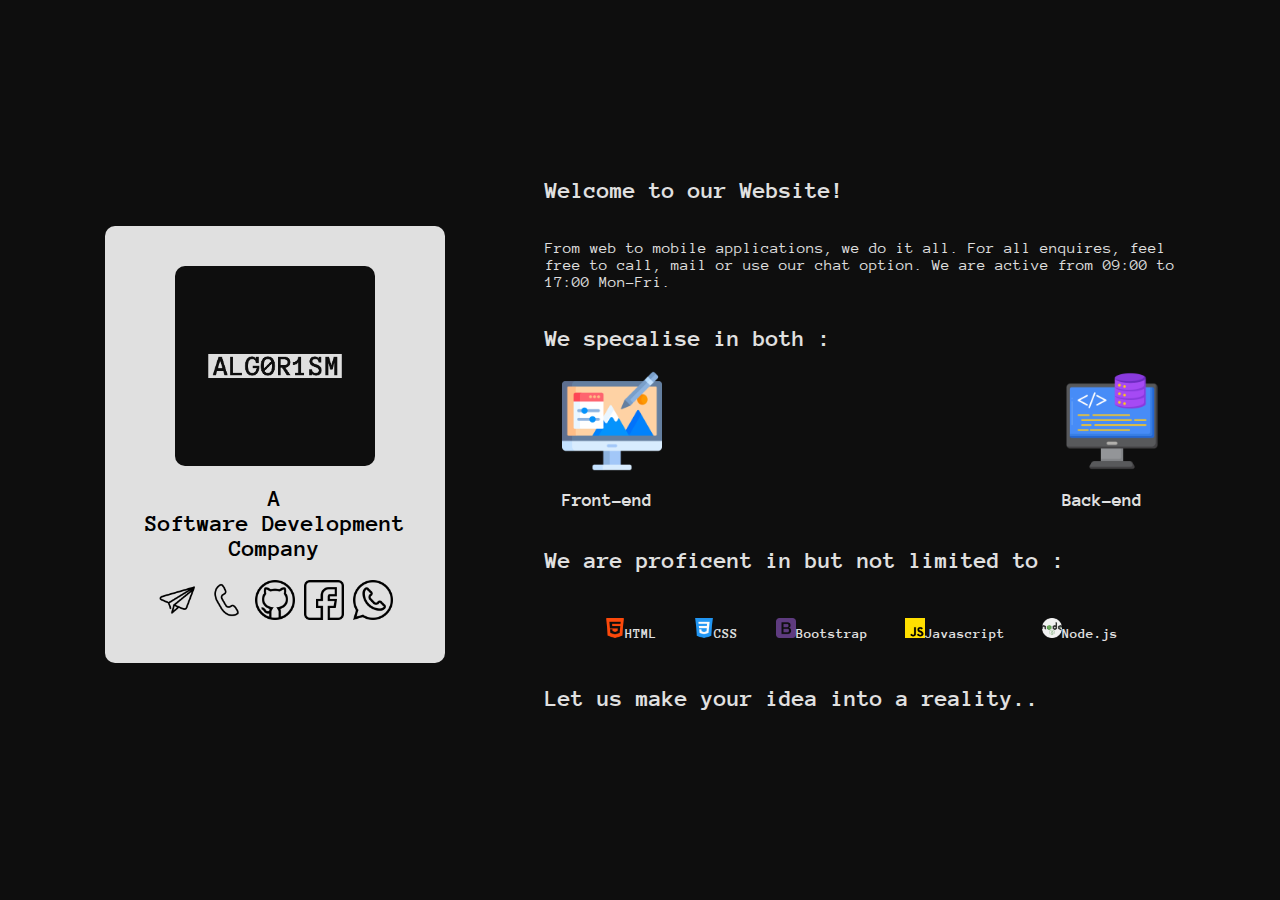
==== index.html @ 5c298fd6 "fix style.css references and create placeholders" ====
<!DOCTYPE html>
<html>

    <head>
        <meta charset="utf-8">
        <title>DEV | AG0R1SM</title>
        <link rel="stylesheet" href="style.css">
        <link rel="icon" href="img/favicon.ico">
        <link rel="preconnect" href="https://fonts.googleapis.com">
        <link rel="preconnect" href="https://fonts.gstatic.com" crossorigin>
        <link rel="preconnect" href="https://fonts.googleapis.com">
        <link rel="preconnect" href="https://fonts.gstatic.com" crossorigin>
        <link href="https://fonts.googleapis.com/css2?family=Anonymous+Pro&display=swap" rel="stylesheet">
    </head>

    <body>
        <div id="fb-root"></div>
        <div id="fb-customer-chat" class="fb-customerchat"></div>
        <script>
            var chatbox = document.getElementById('fb-customer-chat');
            chatbox.setAttribute("page_id", "110375318497645");
            chatbox.setAttribute("attribution", "biz_inbox");
        </script>
        <script>
            window.fbAsyncInit = function() {
                FB.init({
                xfbml            : true,
                version          : 'v15.0'
                });
            };
            (function(d, s, id) {
                var js, fjs = d.getElementsByTagName(s)[0];
                if (d.getElementById(id)) return;
                js = d.createElement(s); js.id = id;
                js.src = 'https://connect.facebook.net/en_GB/sdk/xfbml.customerchat.js';
                fjs.parentNode.insertBefore(js, fjs);
            }(document, 'script', 'facebook-jssdk'));
        </script>
        <div id="top-container" class="container">
            <div id="left-section">
                <img id="logo" src="img/logo.png" alt="Logo">
                <h2 id="heading-text">A<br>Software Development<br>Company</h2>
                <div id="contact-bar">
                    <a href="mailto:dev@alg0r1sm.com"><img class="contact-bar-icon" src="img/mail.png" alt="E-Mail"></a>
                    <a href="tel:+443301222187"><img class="contact-bar-icon" src="img/call.png" alt="Call"></a>
                    <a href="https://github.com/alg0r1sm"><img class="contact-bar-icon" src="img/github.png" alt="GitHub"></a>
                    <a href="https://facebook.com/alg0r1sm"><img class="contact-bar-icon" src="img/facebook.png" alt="Facebook"></a>
                    <a href="https://wa.me/message/VGFAPAFAGK7PE1"><img class="contact-bar-icon" src="img/whatsapp.png" alt="Whatsapp"></a>
                </div>
            </div>
            <div id="right-section">
                <h2>Welcome to our Website!</h2>
                <p>From web to mobile applications, we do it all. For all enquires, feel free to call, mail or use our chat option. We are active from 09:00 to 17:00 Mon-Fri.</p>
                <h2>We specalise in both : </h2>
                <div id="frontend-backend">
                    <div id="frontend">
                        <img class="frontend-backend-icon" src="img/frontend.png" alt="Frontend">
                        <h3 class="frontend-backend-text">Front-end</h3>
                    </div>
                    <div id="backend">
                        <img class="frontend-backend-icon" src="img/backend.png" alt="Backend">
                        <h3 class="frontend-backend-text">Back-end</h3>
                    </div>
                </div>
                <h2>We are proficent in but not limited to : </h2>
                <ul id="skill-list">
                        <li class="skill-list-item"><span><img class="list-icon" src="img/html.png" alt="HTML"></span>HTML</li>
                        <li class="skill-list-item"><span><img class="list-icon" src="img/css.png" alt="CSS"></span>CSS</li>
                        <li class="skill-list-item"><span><img class="list-icon" src="img/bootstrap.png" alt="Bootstrap"></span>Bootstrap</li>
                        <li class="skill-list-item"><span><img class="list-icon" src="img/javascript.png" alt="JS"></span>Javascript</li>
                        <li class="skill-list-item"><span><img class="list-icon" src="img/nodejs.png" alt="Node.js"></span>Node.js</li>
                </ul>
                <h2>Let us make your idea into a reality..</h2>
            </div>
        </div>
    </body>

</html>
---- style.css ----
body {
    background-color: #0E0E0E;
    font-family: 'Anonymous Pro', monospace;
}

.container {
    
}

#top-container {
    align-items: center;
    display: flex;
    flex-direction: row;
    height: 97vh;
    justify-content: center;
    width: 99vw;
}

#left-section {
    align-items: center;
    background-color: #E0E0E0;
    border-radius: 10px;
    display: flex;
    flex-direction: column;
    padding: 40px;
    text-align: center;
}

#logo {
    border-radius: 10px;
    max-width: 200px;
}

#heading-text {
    
}

#contact-bar {

}

.contact-bar-icon {
    max-width: 40px;
}

#right-section {
    color: #E0E0E0;
    display: flex;
    flex-direction: column;
    margin: 0 0 0 100px;
    width: 50%;
}

#frontend-backend {
    display: flex;
    flex-direction: row;
    justify-content: center;
}

.frontend-backend-icon {
    width: 100px;
}

.frontend-backend-text {
    
}

#frontend {
    display: flex;
    flex-direction: column;
    padding: 0 200px 0 0;
    
}

#backend {
    display: flex;
    flex-direction: column;
    padding: 0 0 0 200px;
}

#skill-list {
    align-items: center;
    display: flex;
    flex-direction: row;
    margin: 0;
    align-items: center;
    justify-content: center;
    margin: 0;
    margin-block: 0;
    padding: 1%;
}

.list-icon {
    width: 20px;
}

.skill-list-item {
    color: #E0E0E0;
    display: block;
    flex-direction: column;
    font-size: 90%;
    font-weight: 600;
    padding: 3%;
    text-align: center;
    width: fit-content;
}
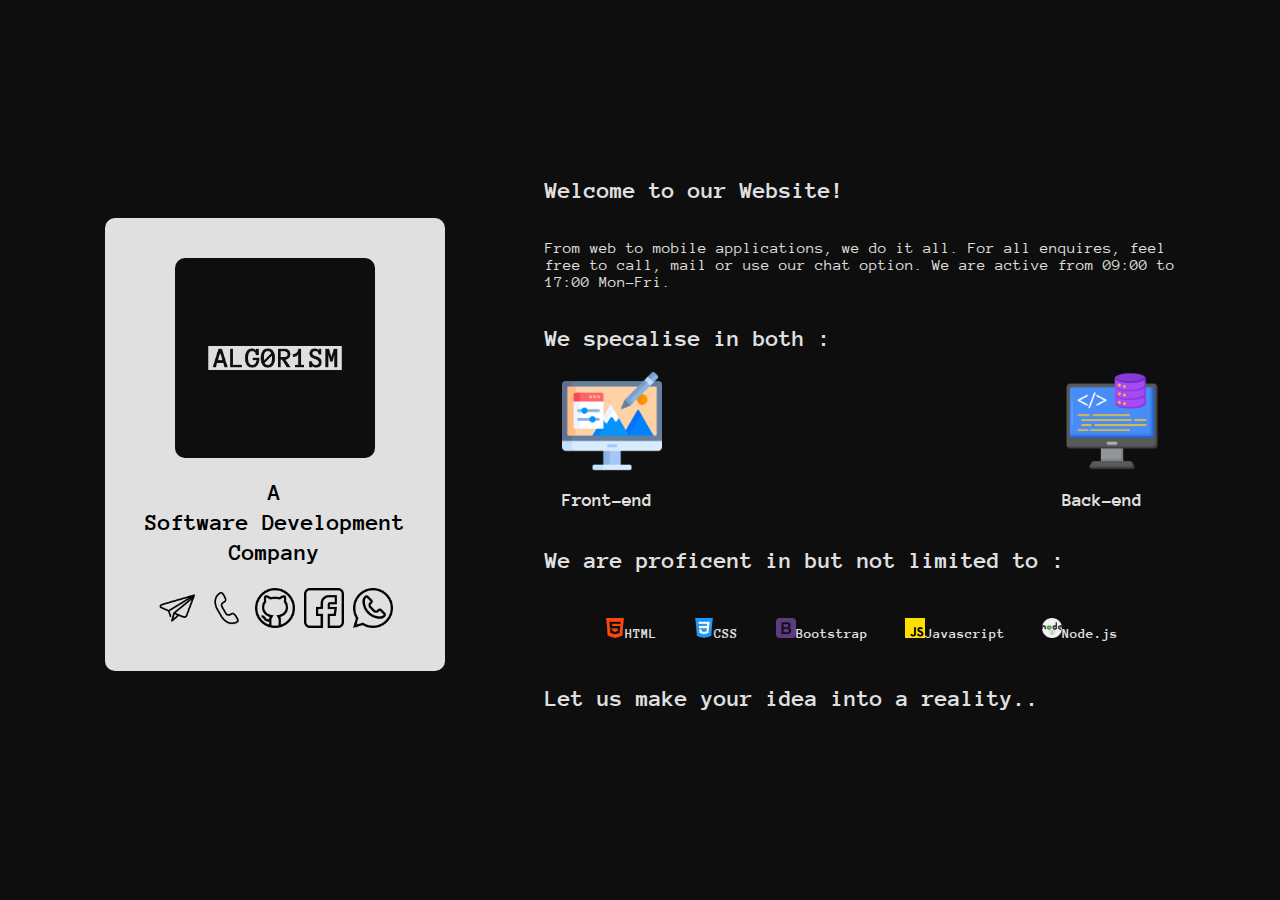
==== commit 6bce69f3: "fix empty rulesets" ====
--- a/index.html
+++ b/index.html
@@ -37,7 +37,7 @@
             }(document, 'script', 'facebook-jssdk'));
         </script>
         <div id="top-container" class="container">
-            <div id="left-section">
+            <div id="top-container-left-section" class="top-container-section">
                 <img id="logo" src="img/logo.png" alt="Logo">
                 <h2 id="heading-text">A<br>Software Development<br>Company</h2>
                 <div id="contact-bar">
@@ -48,7 +48,7 @@
                     <a href="https://wa.me/message/VGFAPAFAGK7PE1"><img class="contact-bar-icon" src="img/whatsapp.png" alt="Whatsapp"></a>
                 </div>
             </div>
-            <div id="right-section">
+            <div id="top-container-right-section" class="top-container-section">
                 <h2>Welcome to our Website!</h2>
                 <p>From web to mobile applications, we do it all. For all enquires, feel free to call, mail or use our chat option. We are active from 09:00 to 17:00 Mon-Fri.</p>
                 <h2>We specalise in both : </h2>
--- a/style.css
+++ b/style.css
@@ -4,24 +4,26 @@
 }
 
 .container {
-    
+    display: flex;
+    height: 97vh;
+    width: 99vw;
 }
 
 #top-container {
     align-items: center;
-    display: flex;
     flex-direction: row;
-    height: 97vh;
     justify-content: center;
-    width: 99vw;
 }
 
-#left-section {
+.top-container-section {
+    display: flex;
+    flex-direction: column;
+}
+
+#top-container-left-section {
     align-items: center;
     background-color: #E0E0E0;
     border-radius: 10px;
-    display: flex;
-    flex-direction: column;
     padding: 40px;
     text-align: center;
 }
@@ -32,21 +34,15 @@
 }
 
 #heading-text {
-    
-}
-
-#contact-bar {
-
+    line-height: 30px;
 }
 
 .contact-bar-icon {
     max-width: 40px;
 }
 
-#right-section {
+#top-container-right-section {
     color: #E0E0E0;
-    display: flex;
-    flex-direction: column;
     margin: 0 0 0 100px;
     width: 50%;
 }
@@ -59,10 +55,6 @@
 
 .frontend-backend-icon {
     width: 100px;
-}
-
-.frontend-backend-text {
-    
 }
 
 #frontend {
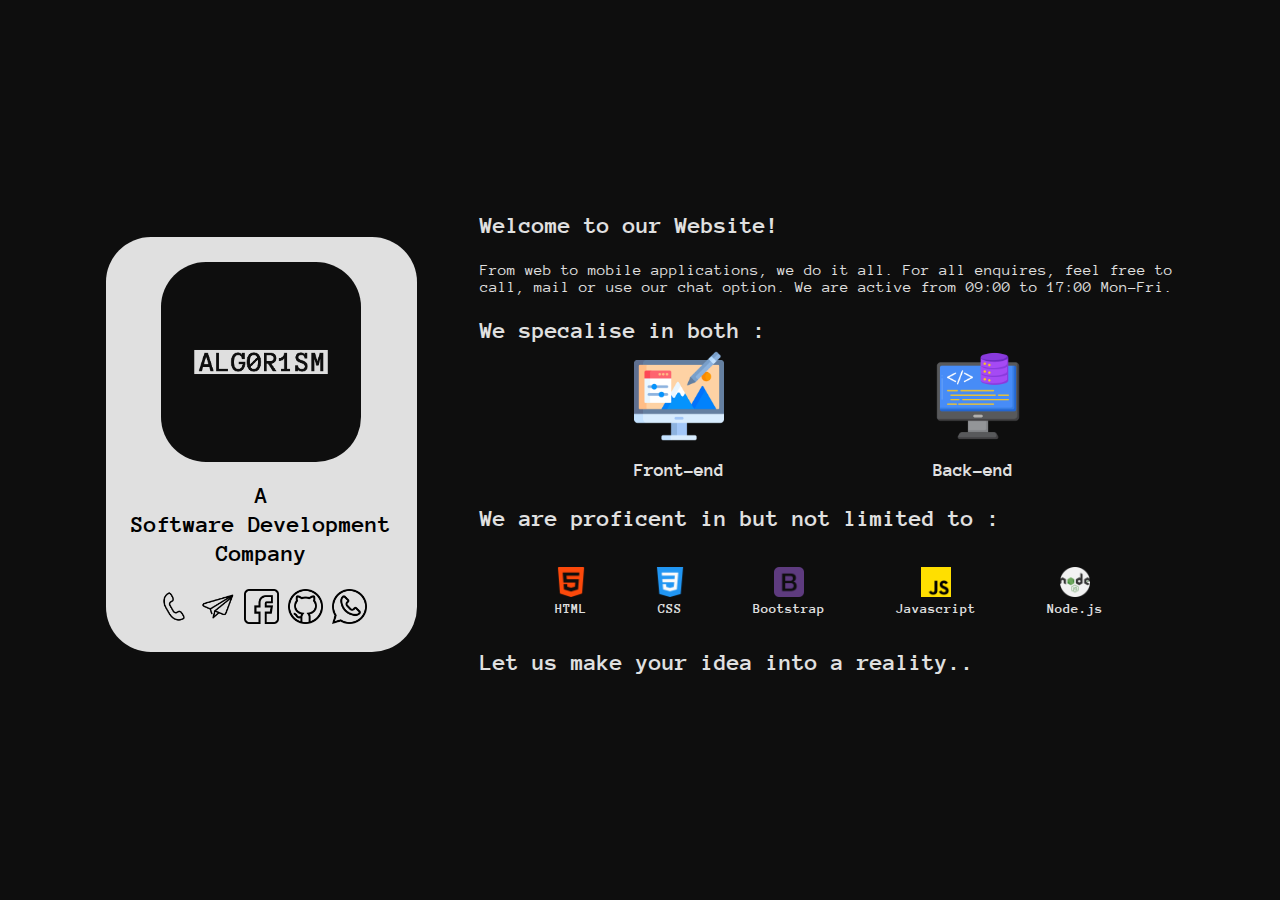
==== commit 04317a80: "fix layout" ====
--- a/index.html
+++ b/index.html
@@ -41,17 +41,17 @@
                 <img id="logo" src="img/logo.png" alt="Logo">
                 <h2 id="heading-text">A<br>Software Development<br>Company</h2>
                 <div id="contact-bar">
-                    <a href="mailto:dev@alg0r1sm.com"><img class="contact-bar-icon" src="img/mail.png" alt="E-Mail"></a>
-                    <a href="tel:+443301222187"><img class="contact-bar-icon" src="img/call.png" alt="Call"></a>
-                    <a href="https://github.com/alg0r1sm"><img class="contact-bar-icon" src="img/github.png" alt="GitHub"></a>
-                    <a href="https://facebook.com/alg0r1sm"><img class="contact-bar-icon" src="img/facebook.png" alt="Facebook"></a>
-                    <a href="https://wa.me/message/VGFAPAFAGK7PE1"><img class="contact-bar-icon" src="img/whatsapp.png" alt="Whatsapp"></a>
+                    <a class="contact-bar-item" href="tel:+443301222187"><img class="contact-bar-icon" src="img/call.png" alt="Call"></a>
+                    <a class="contact-bar-item" href="mailto:dev@alg0r1sm.com"><img class="contact-bar-icon" src="img/mail.png" alt="E-Mail"></a>
+                    <a class="contact-bar-item" href="https://facebook.com/alg0r1sm"><img class="contact-bar-icon" src="img/facebook.png" alt="Facebook"></a>
+                    <a class="contact-bar-item" href="https://github.com/alg0r1sm"><img class="contact-bar-icon" src="img/github.png" alt="GitHub"></a>
+                    <a class="contact-bar-item" href="https://wa.me/message/VGFAPAFAGK7PE1"><img class="contact-bar-icon" src="img/whatsapp.png" alt="Whatsapp"></a>
                 </div>
             </div>
             <div id="top-container-right-section" class="top-container-section">
-                <h2>Welcome to our Website!</h2>
+                <h2 class="top-container-right-section-heading">Welcome to our Website!</h2>
                 <p>From web to mobile applications, we do it all. For all enquires, feel free to call, mail or use our chat option. We are active from 09:00 to 17:00 Mon-Fri.</p>
-                <h2>We specalise in both : </h2>
+                <h2 class="top-container-right-section-heading">We specalise in both : </h2>
                 <div id="frontend-backend">
                     <div id="frontend">
                         <img class="frontend-backend-icon" src="img/frontend.png" alt="Frontend">
@@ -62,7 +62,7 @@
                         <h3 class="frontend-backend-text">Back-end</h3>
                     </div>
                 </div>
-                <h2>We are proficent in but not limited to : </h2>
+                <h2 class="top-container-right-section-heading">We are proficent in but not limited to : </h2>
                 <ul id="skill-list">
                         <li class="skill-list-item"><span><img class="list-icon" src="img/html.png" alt="HTML"></span>HTML</li>
                         <li class="skill-list-item"><span><img class="list-icon" src="img/css.png" alt="CSS"></span>CSS</li>
@@ -70,7 +70,7 @@
                         <li class="skill-list-item"><span><img class="list-icon" src="img/javascript.png" alt="JS"></span>Javascript</li>
                         <li class="skill-list-item"><span><img class="list-icon" src="img/nodejs.png" alt="Node.js"></span>Node.js</li>
                 </ul>
-                <h2>Let us make your idea into a reality..</h2>
+                <h2 class="top-container-right-section-heading">Let us make your idea into a reality..</h2>
             </div>
         </div>
     </body>
--- a/style.css
+++ b/style.css
@@ -23,28 +23,36 @@
 #top-container-left-section {
     align-items: center;
     background-color: #E0E0E0;
-    border-radius: 10px;
-    padding: 40px;
+    border-radius: 5vh;
+    padding: 2%;
     text-align: center;
 }
 
 #logo {
-    border-radius: 10px;
+    border-radius: 5vh;
     max-width: 200px;
 }
 
 #heading-text {
-    line-height: 30px;
+    line-height: 120%;
+}
+
+.contact-bar-item {
+    margin: 0;
 }
 
 .contact-bar-icon {
-    max-width: 40px;
+    max-width: 35px;
 }
 
 #top-container-right-section {
     color: #E0E0E0;
-    margin: 0 0 0 100px;
-    width: 50%;
+    margin: 0 0 0 5%;
+    width: 55%;
+}
+
+.top-container-right-section-heading {
+    line-height: 0;
 }
 
 #frontend-backend {
@@ -54,20 +62,20 @@
 }
 
 .frontend-backend-icon {
-    width: 100px;
+    max-width: 90px;
 }
 
 #frontend {
     display: flex;
     flex-direction: column;
-    padding: 0 200px 0 0;
+    padding: 0 15% 0 0;
     
 }
 
 #backend {
     display: flex;
     flex-direction: column;
-    padding: 0 0 0 200px;
+    padding: 0 0 0 15%;
 }
 
 #skill-list {
@@ -83,7 +91,8 @@
 }
 
 .list-icon {
-    width: 20px;
+    margin: 1%;
+    max-width: 30px;
 }
 
 .skill-list-item {
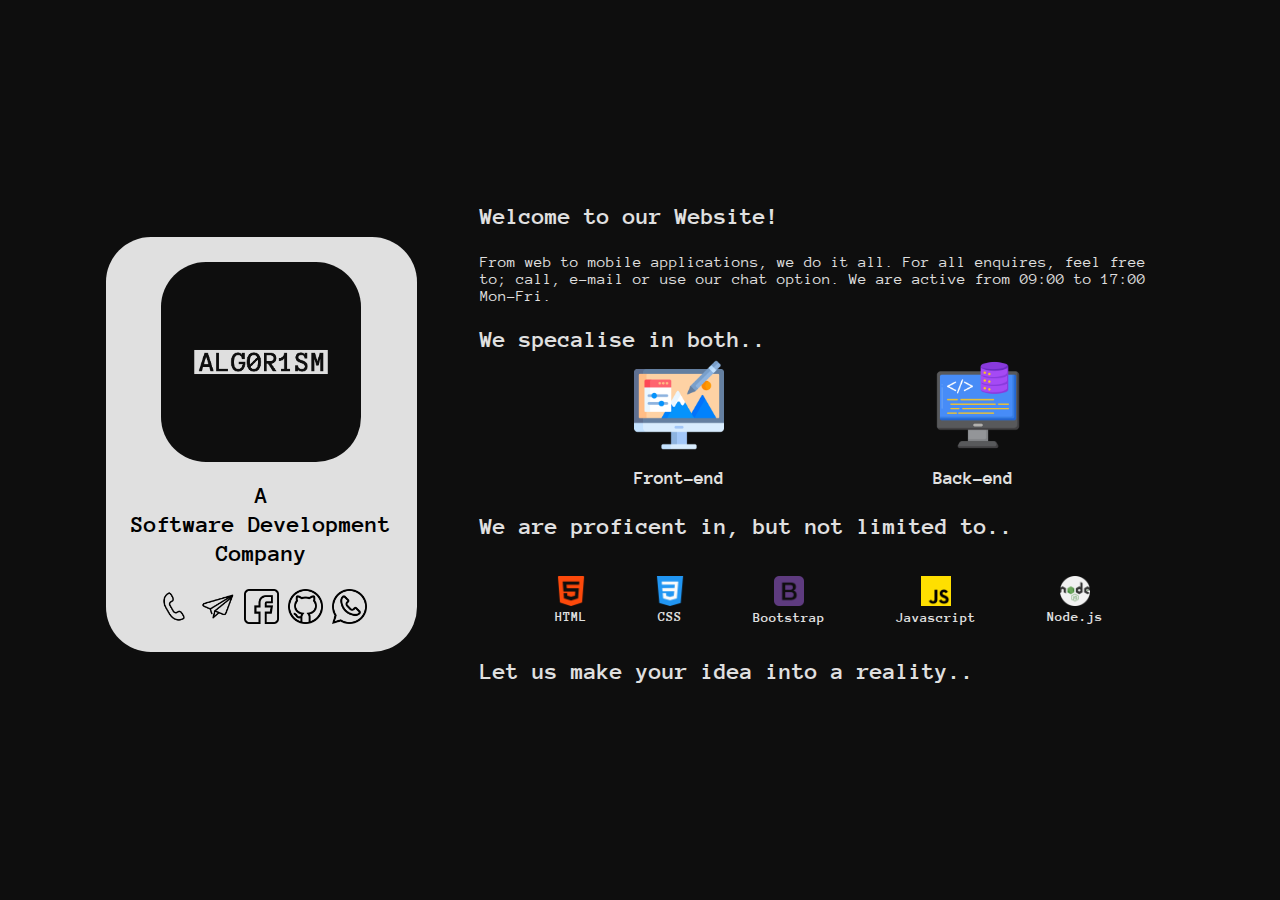
==== commit 066cfb2c: "add mobile responsiveness" ====
--- a/index.html
+++ b/index.html
@@ -50,8 +50,8 @@
             </div>
             <div id="top-container-right-section" class="top-container-section">
                 <h2 class="top-container-right-section-heading">Welcome to our Website!</h2>
-                <p>From web to mobile applications, we do it all. For all enquires, feel free to call, mail or use our chat option. We are active from 09:00 to 17:00 Mon-Fri.</p>
-                <h2 class="top-container-right-section-heading">We specalise in both : </h2>
+                <p>From web to mobile applications, we do it all. For all enquires, feel free to; call, e-mail or use our chat option. We are active from 09:00 to 17:00 Mon-Fri.</p>
+                <h2 class="top-container-right-section-heading">We specalise in both..</h2>
                 <div id="frontend-backend">
                     <div id="frontend">
                         <img class="frontend-backend-icon" src="img/frontend.png" alt="Frontend">
@@ -62,7 +62,7 @@
                         <h3 class="frontend-backend-text">Back-end</h3>
                     </div>
                 </div>
-                <h2 class="top-container-right-section-heading">We are proficent in but not limited to : </h2>
+                <h2 class="top-container-right-section-heading">We are proficent in, but not limited to..</h2>
                 <ul id="skill-list">
                         <li class="skill-list-item"><span><img class="list-icon" src="img/html.png" alt="HTML"></span>HTML</li>
                         <li class="skill-list-item"><span><img class="list-icon" src="img/css.png" alt="CSS"></span>CSS</li>
--- a/style.css
+++ b/style.css
@@ -104,4 +104,37 @@
     padding: 3%;
     text-align: center;
     width: fit-content;
-}+}
+
+@media (max-width: 980px) {
+    #top-container {
+        flex-direction: column;
+    }
+    
+    #top-container-left-section {
+        border-radius: 5vw;
+        margin: 0 0 10% 0;
+        padding: 5%;
+        font-size: 160%;
+    }
+
+    #logo {
+        border-radius: 5vw;
+        max-width: 400px;
+    }
+
+    .contact-bar-icon {
+        max-width: 60px;
+    }
+
+    #top-container-right-section {
+        color: #E0E0E0;
+        font-size: 150%;
+        padding: 2%;
+        width: 95%;
+    }
+
+    .top-container-right-section-heading {
+        font-size: 120%;
+    }
+  }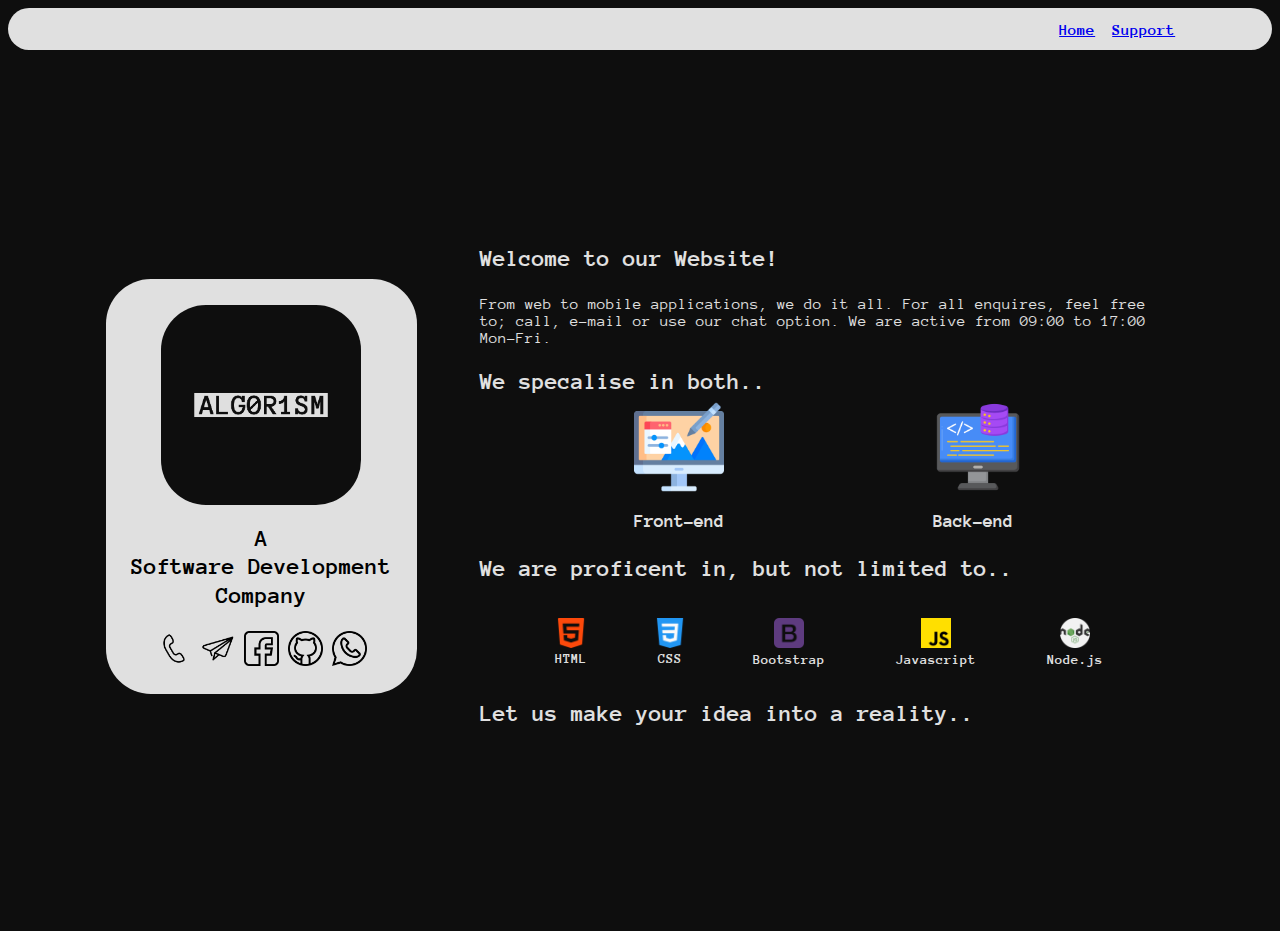
==== commit 818383b2: "add nav-bar" ====
--- a/index.html
+++ b/index.html
@@ -36,12 +36,18 @@
                 fjs.parentNode.insertBefore(js, fjs);
             }(document, 'script', 'facebook-jssdk'));
         </script>
+        <div id="nav-bar">
+            <ul id="nav-list">
+                <li class="nav-item active"><a href="https://www.alg0r1sm.dev">Home</a></li>
+                <li class="nav-item"><a href="https://support.alg0r1sm.com">Support</a></li>
+            </ul>
+        </div>
         <div id="top-container" class="container">
             <div id="top-container-left-section" class="top-container-section">
                 <img id="logo" src="img/logo.png" alt="Logo">
                 <h2 id="heading-text">A<br>Software Development<br>Company</h2>
                 <div id="contact-bar">
-                    <a class="contact-bar-item" href="tel:+443301222187"><img class="contact-bar-icon" src="img/call.png" alt="Call"></a>
+                    <a class="contact-bar-item" href="tel:+448453142255"><img class="contact-bar-icon" src="img/call.png" alt="Call"></a>
                     <a class="contact-bar-item" href="mailto:dev@alg0r1sm.com"><img class="contact-bar-icon" src="img/mail.png" alt="E-Mail"></a>
                     <a class="contact-bar-item" href="https://facebook.com/alg0r1sm"><img class="contact-bar-icon" src="img/facebook.png" alt="Facebook"></a>
                     <a class="contact-bar-item" href="https://github.com/alg0r1sm"><img class="contact-bar-icon" src="img/github.png" alt="GitHub"></a>
--- a/style.css
+++ b/style.css
@@ -1,6 +1,30 @@
 body {
     background-color: #0E0E0E;
     font-family: 'Anonymous Pro', monospace;
+}
+
+#nav-bar {
+    background-color: #E0E0E0;
+    border-radius: 5vh;
+    display: flex;
+    flex-direction: row;
+    height: 10%;
+    position: sticky;
+    width: 100%;
+    top: 0;
+}
+#nav-list {
+    border: #0E0E0E;
+    list-style-type: none;
+    margin: 1% auto 1% 80%;
+    width: 100%;
+}
+
+.nav-item {
+    color: #0E0E0E;
+    float: left;
+    font-weight: bold;
+    margin: 0 8% 0 0;
 }
 
 .container {
@@ -106,6 +130,11 @@
     width: fit-content;
 }
 
+#.active {
+#    background-color: #0E0E0E;
+#    color: #E0E0E0;
+#}
+
 @media (max-width: 980px) {
     #top-container {
         flex-direction: column;
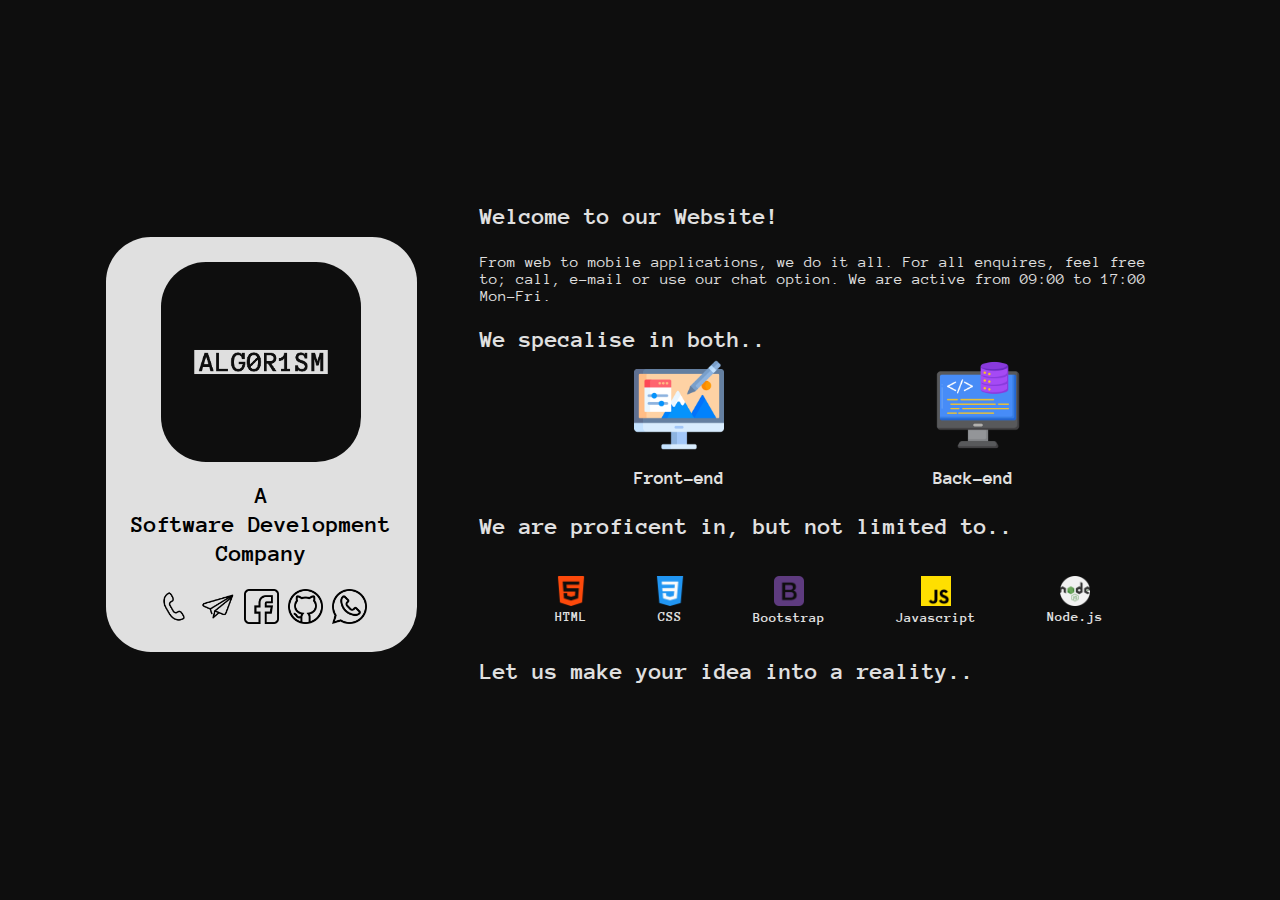
==== commit ac5f5165: "replace fb chat with zoho chat" ====
--- a/index.html
+++ b/index.html
@@ -14,34 +14,7 @@
     </head>
 
     <body>
-        <div id="fb-root"></div>
-        <div id="fb-customer-chat" class="fb-customerchat"></div>
-        <script>
-            var chatbox = document.getElementById('fb-customer-chat');
-            chatbox.setAttribute("page_id", "110375318497645");
-            chatbox.setAttribute("attribution", "biz_inbox");
-        </script>
-        <script>
-            window.fbAsyncInit = function() {
-                FB.init({
-                xfbml            : true,
-                version          : 'v15.0'
-                });
-            };
-            (function(d, s, id) {
-                var js, fjs = d.getElementsByTagName(s)[0];
-                if (d.getElementById(id)) return;
-                js = d.createElement(s); js.id = id;
-                js.src = 'https://connect.facebook.net/en_GB/sdk/xfbml.customerchat.js';
-                fjs.parentNode.insertBefore(js, fjs);
-            }(document, 'script', 'facebook-jssdk'));
-        </script>
-        <div id="nav-bar">
-            <ul id="nav-list">
-                <li class="nav-item active"><a href="https://www.alg0r1sm.dev">Home</a></li>
-                <li class="nav-item"><a href="https://support.alg0r1sm.com">Support</a></li>
-            </ul>
-        </div>
+        <script type="text/javascript">var $zoho=$zoho || {};$zoho.salesiq = $zoho.salesiq || {widgetcode:"d09c699508736837e0227adc7365d6f84ab1ba5dba4c36c499eda060fb713d7d", values:{},ready:function(){}};var d=document;s=d.createElement("script");s.type="text/javascript";s.id="zsiqscript";s.defer=true;s.src="https://salesiq.zoho.eu/widget";t=d.getElementsByTagName("script")[0];t.parentNode.insertBefore(s,t);d.write("<div id='zsiqwidget'></div>");</script>
         <div id="top-container" class="container">
             <div id="top-container-left-section" class="top-container-section">
                 <img id="logo" src="img/logo.png" alt="Logo">
--- a/style.css
+++ b/style.css
@@ -129,12 +129,12 @@
     text-align: center;
     width: fit-content;
 }
-
-#.active {
-#    background-color: #0E0E0E;
-#    color: #E0E0E0;
-#}
-
+/*
+.active {
+    background-color: #0E0E0E;
+    color: #E0E0E0;
+}
+*/
 @media (max-width: 980px) {
     #top-container {
         flex-direction: column;
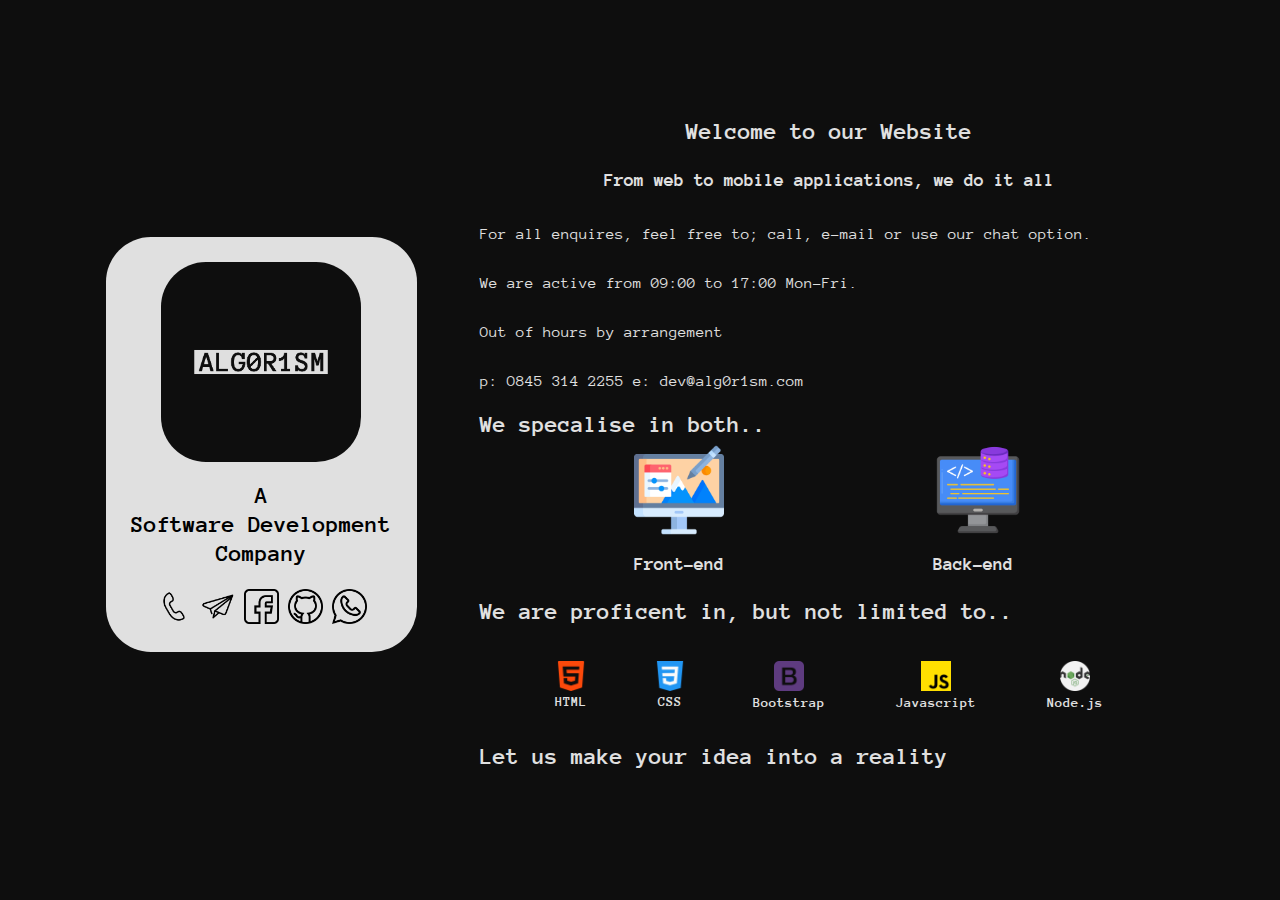
==== commit 8a3a3203: "Fix text and layout from marketing prespective" ====
--- a/index.html
+++ b/index.html
@@ -3,7 +3,7 @@
 
     <head>
         <meta charset="utf-8">
-        <title>DEV | AG0R1SM</title>
+        <title>DEV | ALG0R1SM</title>
         <link rel="stylesheet" href="style.css">
         <link rel="icon" href="img/favicon.ico">
         <link rel="preconnect" href="https://fonts.googleapis.com">
@@ -28,8 +28,12 @@
                 </div>
             </div>
             <div id="top-container-right-section" class="top-container-section">
-                <h2 class="top-container-right-section-heading">Welcome to our Website!</h2>
-                <p>From web to mobile applications, we do it all. For all enquires, feel free to; call, e-mail or use our chat option. We are active from 09:00 to 17:00 Mon-Fri.</p>
+                <h2 class="top-container-right-section-heading" id="top-container-right-section-heading-1">Welcome to our Website</h2>
+                <h3 class="top-container-right-section-strap">From web to mobile applications, we do it all</h3>
+                <p>For all enquires, feel free to; call, e-mail or use our chat option.</p>
+                <p>We are active from 09:00 to 17:00 Mon-Fri.</p>
+                <p>Out of hours by arrangement</p>
+                <p>p: O845 314 2255   e: dev@alg0r1sm.com</p>
                 <h2 class="top-container-right-section-heading">We specalise in both..</h2>
                 <div id="frontend-backend">
                     <div id="frontend">
@@ -49,7 +53,7 @@
                         <li class="skill-list-item"><span><img class="list-icon" src="img/javascript.png" alt="JS"></span>Javascript</li>
                         <li class="skill-list-item"><span><img class="list-icon" src="img/nodejs.png" alt="Node.js"></span>Node.js</li>
                 </ul>
-                <h2 class="top-container-right-section-heading">Let us make your idea into a reality..</h2>
+                <h2 class="top-container-right-section-heading">Let us make your idea into a reality</h2>
             </div>
         </div>
     </body>
--- a/style.css
+++ b/style.css
@@ -77,6 +77,15 @@
 
 .top-container-right-section-heading {
     line-height: 0;
+}
+
+#top-container-right-section-heading-1 {
+    line-height: 0;
+    text-align: center;
+}
+
+.top-container-right-section-strap {
+    text-align: center;
 }
 
 #frontend-backend {
